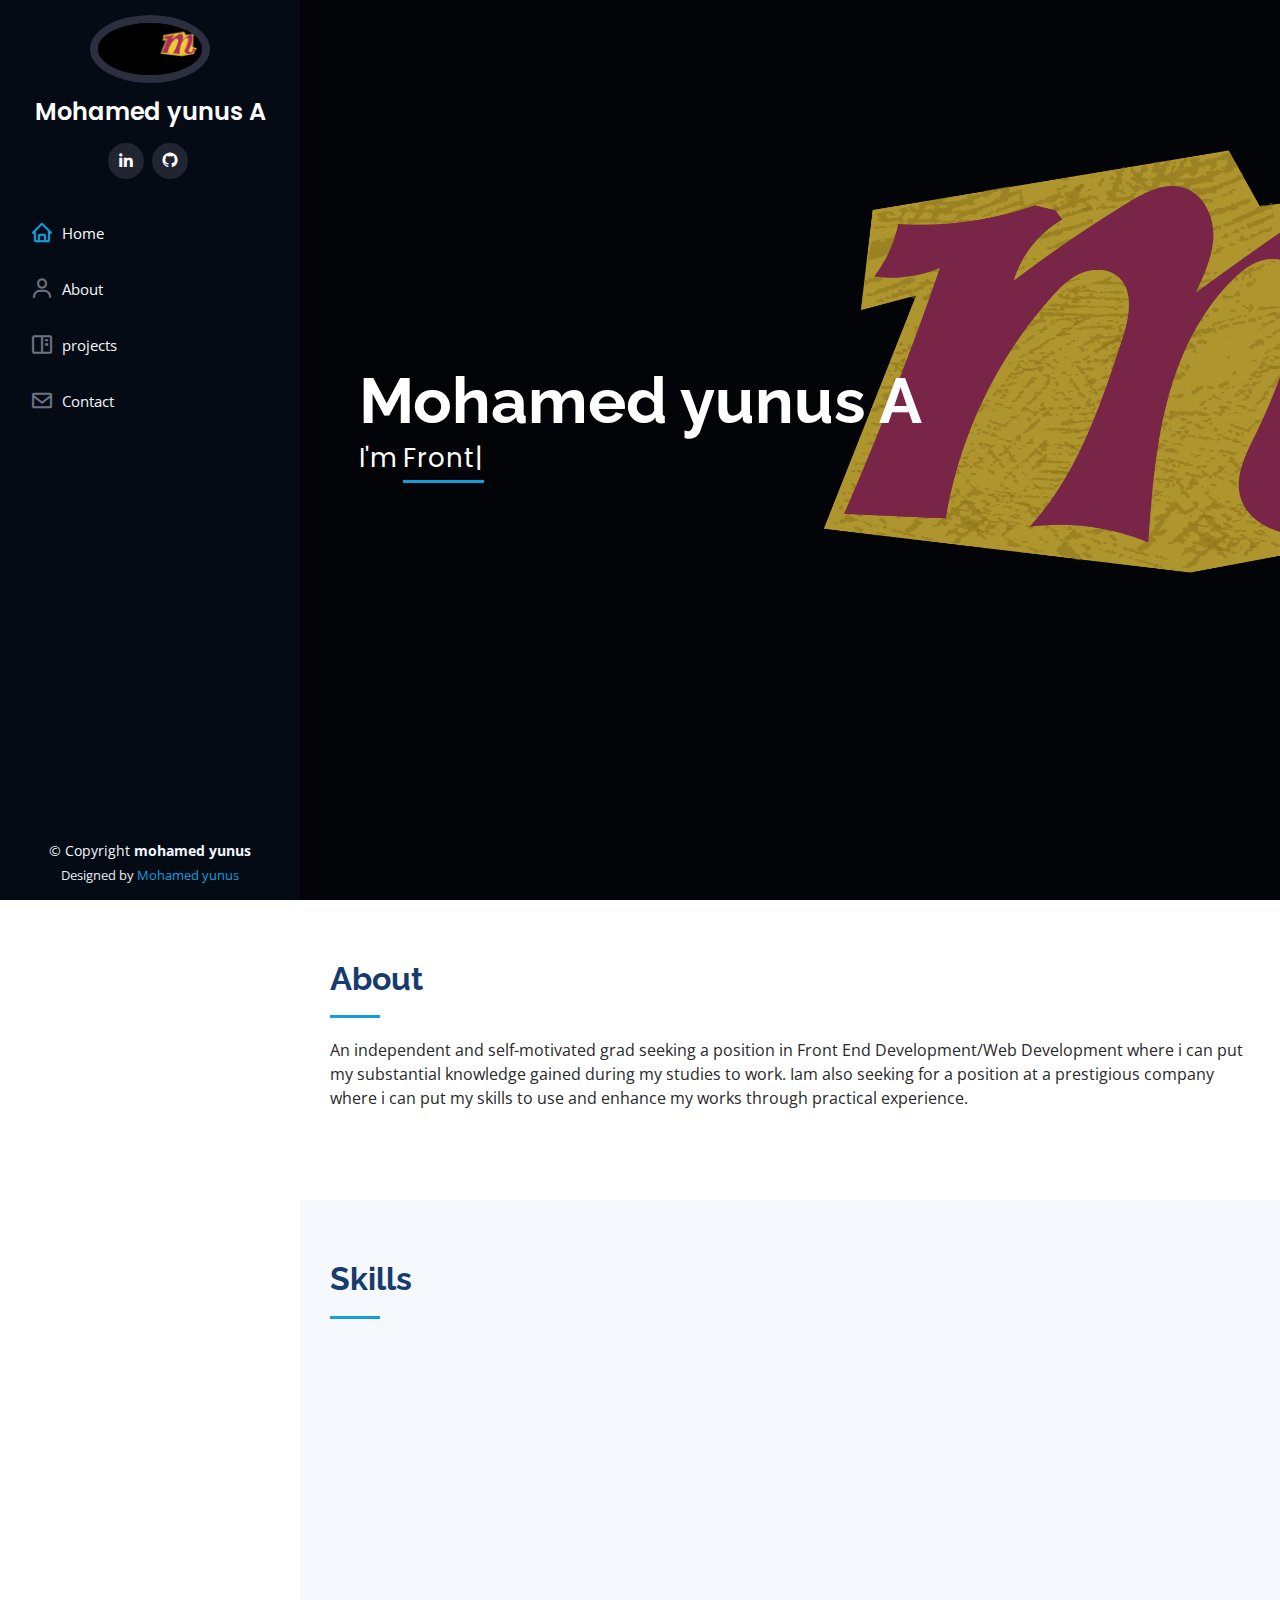
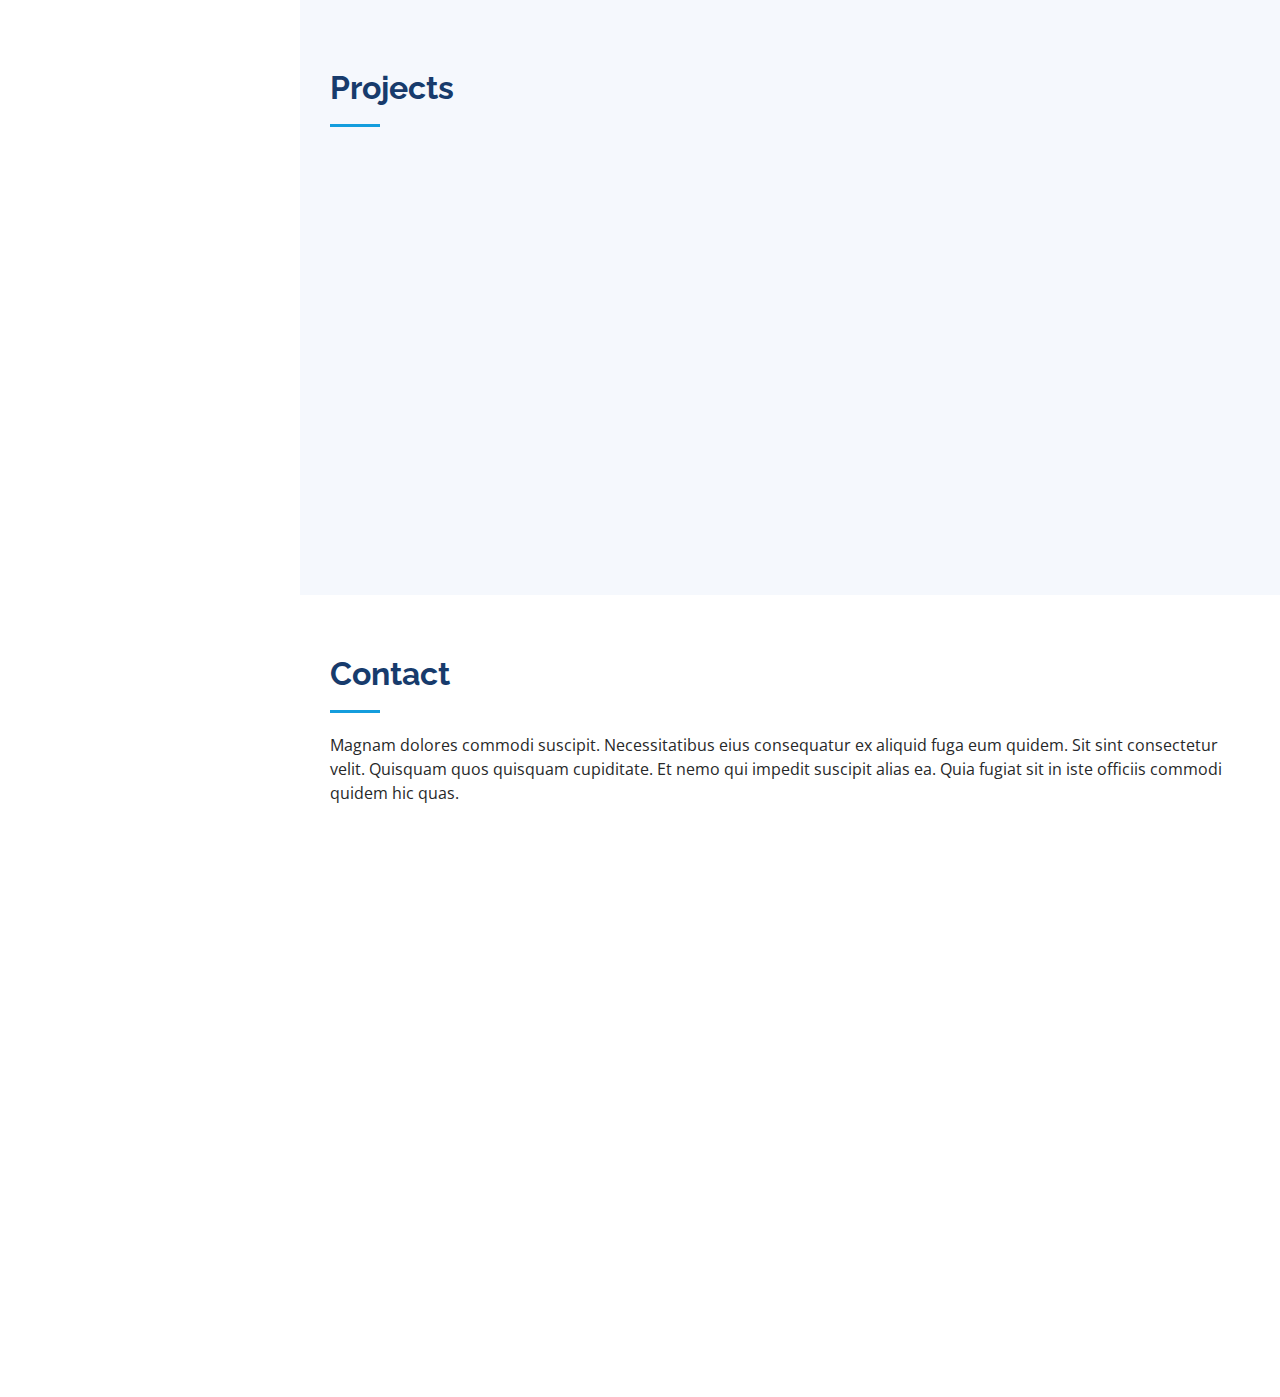
==== index.html @ 7b560d7b "First Commit" ====
<!DOCTYPE html>
<html lang="en">

<head>
  <meta charset="utf-8">
  <meta content="width=device-width, initial-scale=1.0" name="viewport">

  <title>my portfolio</title>
  <meta content="" name="description">
  <meta content="" name="keywords">

  <!-- Favicons -->
  <link href="assets/img/favicon.png" rel="icon">
  <link href="assets/img/apple-touch-icon.png" rel="apple-touch-icon">

  <!-- Google Fonts -->
  <link href="https://fonts.googleapis.com/css?family=Open+Sans:300,300i,400,400i,600,600i,700,700i|Raleway:300,300i,400,400i,500,500i,600,600i,700,700i|Poppins:300,300i,400,400i,500,500i,600,600i,700,700i" rel="stylesheet">

  <!-- Vendor CSS Files -->
  <link href="assets/vendor/aos/aos.css" rel="stylesheet">
  <link href="assets/vendor/bootstrap/css/bootstrap.min.css" rel="stylesheet">
  <link href="assets/vendor/bootstrap-icons/bootstrap-icons.css" rel="stylesheet">
  <link href="assets/vendor/boxicons/css/boxicons.min.css" rel="stylesheet">
  <link href="assets/vendor/glightbox/css/glightbox.min.css" rel="stylesheet">
  <link href="assets/vendor/swiper/swiper-bundle.min.css" rel="stylesheet">
  <link rel="stylesheet" href="https://cdnjs.cloudflare.com/ajax/libs/font-awesome/4.7.0/css/font-awesome.min.css">

  <!-- Template Main CSS File -->
  <link href="assets/css/style.css" rel="stylesheet">

  <!-- =======================================================
  * Template Name: iPortfolio
  * Updated: May 30 2023 with Bootstrap v5.3.0
  * Template URL: https://bootstrapmade.com/iportfolio-bootstrap-portfolio-websites-template/
  * Author: BootstrapMade.com
  * License: https://bootstrapmade.com/license/
  ======================================================== -->
</head>

<body>

  <!-- ======= Mobile nav toggle button ======= -->
  <i class="bi bi-list mobile-nav-toggle d-xl-none"></i>

  <!-- ======= Header ======= -->
  <header id="header">
    <div class="d-flex flex-column">

      <div class="profile">
        <img src="assets/img/profile.png" alt="" class="img-fluid rounded-circle">
        <h1 class="text-light"><a href="index.html">Mohamed yunus A</a></h1>
        <div class="social-links mt-3 text-center">
          <!--<a href="#" class="fa-brands fa-github"><i class="fa-brands fa-github-alt"></i></a>-->
          <a href="https://www.linkedin.com/in/mohamed-yunus-a-9a596b268/" class="linkedin"><i class="bx bxl-linkedin"></i></a>
          <a href="https://github.com/mohamedyunus01" class="twitter"><i class="bx bxl-github"></i></a>
        </div>
      </div>

      <nav id="navbar" class="nav-menu navbar">
        <ul>
          <li><a href="#hero" class="nav-link scrollto active"><i class="bx bx-home"></i> <span>Home</span></a></li>
          <li><a href="#about" class="nav-link scrollto"><i class="bx bx-user"></i> <span>About</span></a></li>
          <!--<li><a href="#resume" class="nav-link scrollto"><i class="bx bx-file-blank"></i> <span>Resume</span></a></li>-->
          <li><a href="#portfolio" class="nav-link scrollto"><i class="bx bx-book-content"></i> <span>projects</span></a></li>
          <!--<li><a href="#services" class="nav-link scrollto"><i class="bx bx-server"></i> <span>Services</span></a></li>-->
          <li><a href="#contact" class="nav-link scrollto"><i class="bx bx-envelope"></i> <span>Contact</span></a></li>
        </ul>
      </nav><!-- .nav-menu -->
    </div>
  </header><!-- End Header -->

  <!-- ======= Hero Section ======= -->
  <section id="hero" class="d-flex flex-column justify-content-center align-items-center">
    <div class="hero-container" data-aos="fade-in">
      <h1>Mohamed yunus A</h1>
      <p>I'm <span class="typed" data-typed-items="Front End Developer,Web Developer"></span></p>
    </div>
  </section><!-- End Hero -->

  <main id="main">

    <!-- ======= About Section ======= -->
    <section id="about" class="about">
      <div class="container">

        <div class="section-title">
          <h2>About</h2>
          <p>An independent and self-motivated grad seeking a
            position in Front End Development/Web Development
            where i can put my substantial knowledge gained
            during my studies to work. Iam also seeking for a
            position at a prestigious company where i can put my
            skills to use and enhance my works through practical
            experience.
            </p>
            
    
          </div>
      </div>
    </section><!-- End About Section -->
    <!-- ======= Skills Section ======= -->
    <section id="skills" class="skills section-bg">
      <div class="container">

        <div class="section-title">
          <h2>Skills</h2>
          <!--<p>Magnam dolores commodi suscipit. Necessitatibus eius consequatur ex aliquid fuga eum quidem. Sit sint consectetur velit. Quisquam quos quisquam cupiditate. Et nemo qui impedit suscipit alias ea. Quia fugiat sit in iste officiis commodi quidem hic quas.</p>-->
        </div>

        <div class="row skills-content">

          <div class="col-lg-6" data-aos="fade-up">

            <div class="progress">
              <span class="skill">HTML <i class="val">90%</i></span>
              <div class="progress-bar-wrap">
                <div class="progress-bar" role="progressbar" aria-valuenow="100" aria-valuemin="0" aria-valuemax="100"></div>
              </div>
            </div>

            <div class="progress">
              <span class="skill">CSS <i class="val">90%</i></span>
              <div class="progress-bar-wrap">
                <div class="progress-bar" role="progressbar" aria-valuenow="90" aria-valuemin="0" aria-valuemax="100"></div>
              </div>
            </div>

            <div class="progress">
              <span class="skill">JavaScript <i class="val">75%</i></span>
              <div class="progress-bar-wrap">
                <div class="progress-bar" role="progressbar" aria-valuenow="75" aria-valuemin="0" aria-valuemax="100"></div>
              </div>
            </div>

          </div>

          <div class="col-lg-6" data-aos="fade-up" data-aos-delay="100">

            <div class="progress">
              <span class="skill">Bootstrap<i class="val">70%</i></span>
              <div class="progresshon-bar-wrap">
                <div class="progress-bar" role="progressbar" aria-valuenow="80" aria-valuemin="0" aria-valuemax="100"></div>
              </div>
            </div>
            <div class="progress">
              <span class="skill">Python(Django) <i class="val">55%</i></span>
              <div class="progress-bar-wrap">
                <div class="progress-bar" role="progressbar" aria-valuenow="80" aria-valuemin="0" aria-valuemax="100"></div>
              </div>
            </div>
            <div class="progress">
              <span class="skill">Firebase <i class="val">60%</i></span>
              <div class="progress-bar-wrap">
                <div class="progress-bar" role="progressbar" aria-valuenow="80" aria-valuemin="0" aria-valuemax="100"></div>
              </div>
            </div>



            

          </div>

        </div>

      </div>
    </section><!-- End Skills Section -->

    

    <!-- ======= Portfolio Section ======= -->
    <section id="portfolio" class="portfolio section-bg">
      <div class="container">

        <div class="section-title">
          <h2>Projects</h2>
          <!--<p>Magnam dolores commodi suscipit. Necessitatibus eius consequatur ex aliquid fuga eum quidem. Sit sint consectetur velit. Quisquam quos quisquam cupiditate. Et nemo qui impedit suscipit alias ea. Quia fugiat sit in iste officiis commodi quidem hic quas.</p>-->
        </div>

        <div class="row" data-aos="fade-up">
          <div class="col-lg-12 d-flex justify-content-center">
            <ul id="portfolio-flters">
              <li data-filter="*" class="filter-active">All</li>
              <li data-filter=".filter-app">web</li>
              <li data-filter=".filter-card">Card</li>
              <!--<li data-filter=".filter-web">Web</li>-->
            </ul>
          </div>
        </div>

        <div class="row portfolio-container" data-aos="fade-up" data-aos-delay="100">

          <div class="col-lg-4 col-md-6 portfolio-item filter-app">
            <div class="portfolio-wrap">
              <img src="assets/img/portfolio/portfolio-1.png" class="img-fluid" alt="">
              <div class="portfolio-links">
                <a href="assets/img/portfolio/portfolio-1.jpg" data-gallery="portfolioGallery" class="portfolio-lightbox" title="App 1"><i class="bx bx-plus"></i></a>
                <a href="https://github.com/mohamedyunus01/health-care-system" title="More Details"><i class="bx bx-link"></i></a>
              </div>
            </div>
          </div>

          <div class="col-lg-4 col-md-6 portfolio-item filter-web">
            <div class="portfolio-wrap">
              <img src="assets/img/portfolio/Red World Art Day (Banner (Landscape)).png" class="img-fluid" alt="">
              <div class="portfolio-links">
                <a href="assets/img/portfolio/portfolio-2.jpg" data-gallery="portfolioGallery" class="portfolio-lightbox" title="Web 3"><i class="bx bx-plus"></i></a>
                <a href="https://github.com/mohamedyunus01/workouts-using-map-api" title="More Details"><i class="bx bx-link"></i></a>
              </div>
            </div>
          </div>

          <div class="col-lg-4 col-md-6 portfolio-item filter-app">
            <div class="portfolio-wrap">
              <img src="assets/img/portfolio/portfolio-3.png" class="img-fluid" alt="">
              <div class="portfolio-links">
                <a href="assets/img/portfolio/portfolio-3.jpg" data-gallery="portfolioGallery" class="portfolio-lightbox" title="App 2"><i class="bx bx-plus"></i></a>
                <a href="https://github.com/mohamedyunus01/labour-and-employment-management-system" title="More Details"><i class="bx bx-link"></i></a>
              </div>
            </div>
          </div>

          <div class="col-lg-4 col-md-6 portfolio-item filter-card">
            <div class="portfolio-wrap">
              <img src="assets/img/portfolio/Brown White Modern Shopping Banner.png" class="img-fluid" alt="">
              <div class="portfolio-links">
                <a href="assets/img/portfolio/Brown White Modern Shopping Banner.png" data-gallery="portfolioGallery" class="portfolio-lightbox" title="Card 2"><i class="bx bx-plus"></i></a>
                <a href="https://github.com/mohamedyunus01/shopkart" title="More Details"><i class="bx bx-link"></i></a>
              </div>
            </div>
          </div>

          <div class="col-lg-4 col-md-6 portfolio-item filter-web">
            <div class="portfolio-wrap">
              <img src="assets/img/portfolio/portfolio-5.png" class="img-fluid" alt="">
              <div class="portfolio-links">
                <a href="assets/img/portfolio/portfolio-5.png" data-gallery="portfolioGallery" class="portfolio-lightbox" title="Web 2"><i class="bx bx-plus"></i></a>
                <a href="https://github.com/mohamedyunus01/weather-application" title="More Details"><i class="bx bx-link"></i></a>
              </div>
            </div>
          </div>

          <div class="col-lg-4 col-md-6 portfolio-item filter-app">
            <div class="portfolio-wrap">
              <img src="assets/img/portfolio/yellow simple man fashion  (Banner (Landscape)).png" class="img-fluid" alt="">
              <div class="portfolio-links">
                <a href="assets/img/portfolio/yellow simple man fashion  (Banner (Landscape)).png" data-gallery="portfolioGallery" class="portfolio-lightbox" title="App 3"><i class="bx bx-plus"></i></a>
                <a href="https://github.com/mohamedyunus01/shopkart" title="More Details"><i class="bx bx-link"></i></a>
              </div>
            </div>
          </div>

          <!--<div class="col-lg-4 col-md-6 portfolio-item filter-card">
            <div class="portfolio-wrap">
              <img src="assets/img/portfolio/portfolio-7.jpg" class="img-fluid" alt="">
              <div class="portfolio-links">
                <a href="assets/img/portfolio/portfolio-7.jpg" data-gallery="portfolioGallery" class="portfolio-lightbox" title="Card 1"><i class="bx bx-plus"></i></a>
                <a href="portfolio-details.html" title="More Details"><i class="bx bx-link"></i></a>
              </div>
            </div>
          </div>

          <div class="col-lg-4 col-md-6 portfolio-item filter-card">
            <div class="portfolio-wrap">
              <img src="assets/img/portfolio/portfolio-8.jpg" class="img-fluid" alt="">
              <div class="portfolio-links">
                <a href="assets/img/portfolio/portfolio-8.jpg" data-gallery="portfolioGallery" class="portfolio-lightbox" title="Card 3"><i class="bx bx-plus"></i></a>
                <a href="portfolio-details.html" title="More Details"><i class="bx bx-link"></i></a>
              </div>
            </div>
          </div>

          <div class="col-lg-4 col-md-6 portfolio-item filter-web">
            <div class="portfolio-wrap">
              <img src="assets/img/portfolio/portfolio-9.jpg" class="img-fluid" alt="">
              <div class="portfolio-links">
                <a href="assets/img/portfolio/portfolio-9.jpg" data-gallery="portfolioGallery" class="portfolio-lightbox" title="Web 3"><i class="bx bx-plus"></i></a>
                <a href="portfolio-details.html" title="More Details"><i class="bx bx-link"></i></a>
              </div>
            </div>
          </div>

        </div>

      </div>-->
    </section><!-- End Portfolio Section -->

   

    

           

    <!-- ======= Contact Section ======= -->
    <section id="contact" class="contact">
      <div class="container">

        <div class="section-title">
          <h2>Contact</h2>
          <p>Magnam dolores commodi suscipit. Necessitatibus eius consequatur ex aliquid fuga eum quidem. Sit sint consectetur velit. Quisquam quos quisquam cupiditate. Et nemo qui impedit suscipit alias ea. Quia fugiat sit in iste officiis commodi quidem hic quas.</p>
        </div>

        <div class="row" data-aos="fade-in">

          <div class="col-lg-5 d-flex align-items-stretch">
            <div class="info">
              <div class="address">
                <i class="bi bi-geo-alt"></i>
                <h4>Location:</h4>
                <p>16/1, Bharathipuram,6th street, thiruverumbur, trichy 14</p>
              </div>

              <div class="email">
                <i class="bi bi-envelope"></i>
                <h4>Email:</h4>
                <p>mohamedyunus0017@gmail.com</p>
              </div>

              <div class="phone">
                <i class="bi bi-phone"></i>
                <h4>Call:</h4>
                <p>+91 7598766412</p>
              </div>

              <!--<iframe src="https://www.google.com/maps/embed?pb=!1m14!1m8!1m3!1d12097.433213460943!2d-74.0062269!3d40.7101282!3m2!1i1024!2i768!4f13.1!3m3!1m2!1s0x0%3A0xb89d1fe6bc499443!2sDowntown+Conference+Center!5e0!3m2!1smk!2sbg!4v1539943755621" frameborder="0" style="border:0; width: 100%; height: 290px;" allowfullscreen></iframe>-->
            </div>

          </div>

          <div class="col-lg-7 mt-5 mt-lg-0 d-flex align-items-stretch">
            <form action="mailto:mohamedyunus0017@gmail.com" method="post" >
              <div class="row">
                <div class="form-group col-md-6">
                  <label for="name">Your Name</label>
                  <input type="text" name="name" class="form-control" id="name" required>
                </div>
                <div class="form-group col-md-6">
                  <label for="name">Your Email</label>
                  <input type="email" class="form-control" name="email" id="email" required>
                </div>
              </div>
              <div class="form-group">
                <label for="name">Subject</label>
                <input type="text" class="form-control" name="subject" id="subject" required>
              </div>
              <div class="form-group">
                <label for="name">Message</label>
                <textarea class="form-control" name="message" rows="10" required></textarea>
              </div>
              <!--<div class="my-3">
                <div class="loading">Loading</div>
                <div class="error-message"></div>
                <div class="sent-message">Your message has been sent. Thank you!</div>
              </div>-->
              <div class="text-center"><button type="submit">Send Message</button></div>
            </form>
          </div>

        </div>

      </div>
    </section><!-- End Contact Section -->

  </main><!-- End #main -->

  <!-- ======= Footer ======= -->
  <footer id="footer">
    <div class="container">
      <div class="copyright">
        &copy; Copyright <strong><span>mohamed yunus</span></strong>
      </div>
      <div class="credits">
        <!-- All the links in the footer should remain intact. -->
        <!-- You can delete the links only if you purchased the pro version. -->
        <!-- Licensing information: https://bootstrapmade.com/license/ -->
        <!-- Purchase the pro version with working PHP/AJAX contact form: https://bootstrapmade.com/iportfolio-bootstrap-portfolio-websites-template/ -->
        Designed by <a href="">Mohamed yunus </a>
      </div>
    </div>
  </footer><!-- End  Footer -->

  <a href="#" class="back-to-top d-flex align-items-center justify-content-center"><i class="bi bi-arrow-up-short"></i></a>

  <!-- Vendor JS Files -->
  <script src="assets/vendor/purecounter/purecounter_vanilla.js"></script>
  <script src="assets/vendor/aos/aos.js"></script>
  <script src="assets/vendor/bootstrap/js/bootstrap.bundle.min.js"></script>
  <script src="assets/vendor/glightbox/js/glightbox.min.js"></script>
  <script src="assets/vendor/isotope-layout/isotope.pkgd.min.js"></script>
  <script src="assets/vendor/swiper/swiper-bundle.min.js"></script>
  <script src="assets/vendor/typed.js/typed.umd.js"></script>
  <script src="assets/vendor/waypoints/noframework.waypoints.js"></script>
  <script src="assets/vendor/php-email-form/validate.js"></script>

  <!-- Template Main JS File -->
  <script src="assets/js/main.js"></script>

</body>

</html>
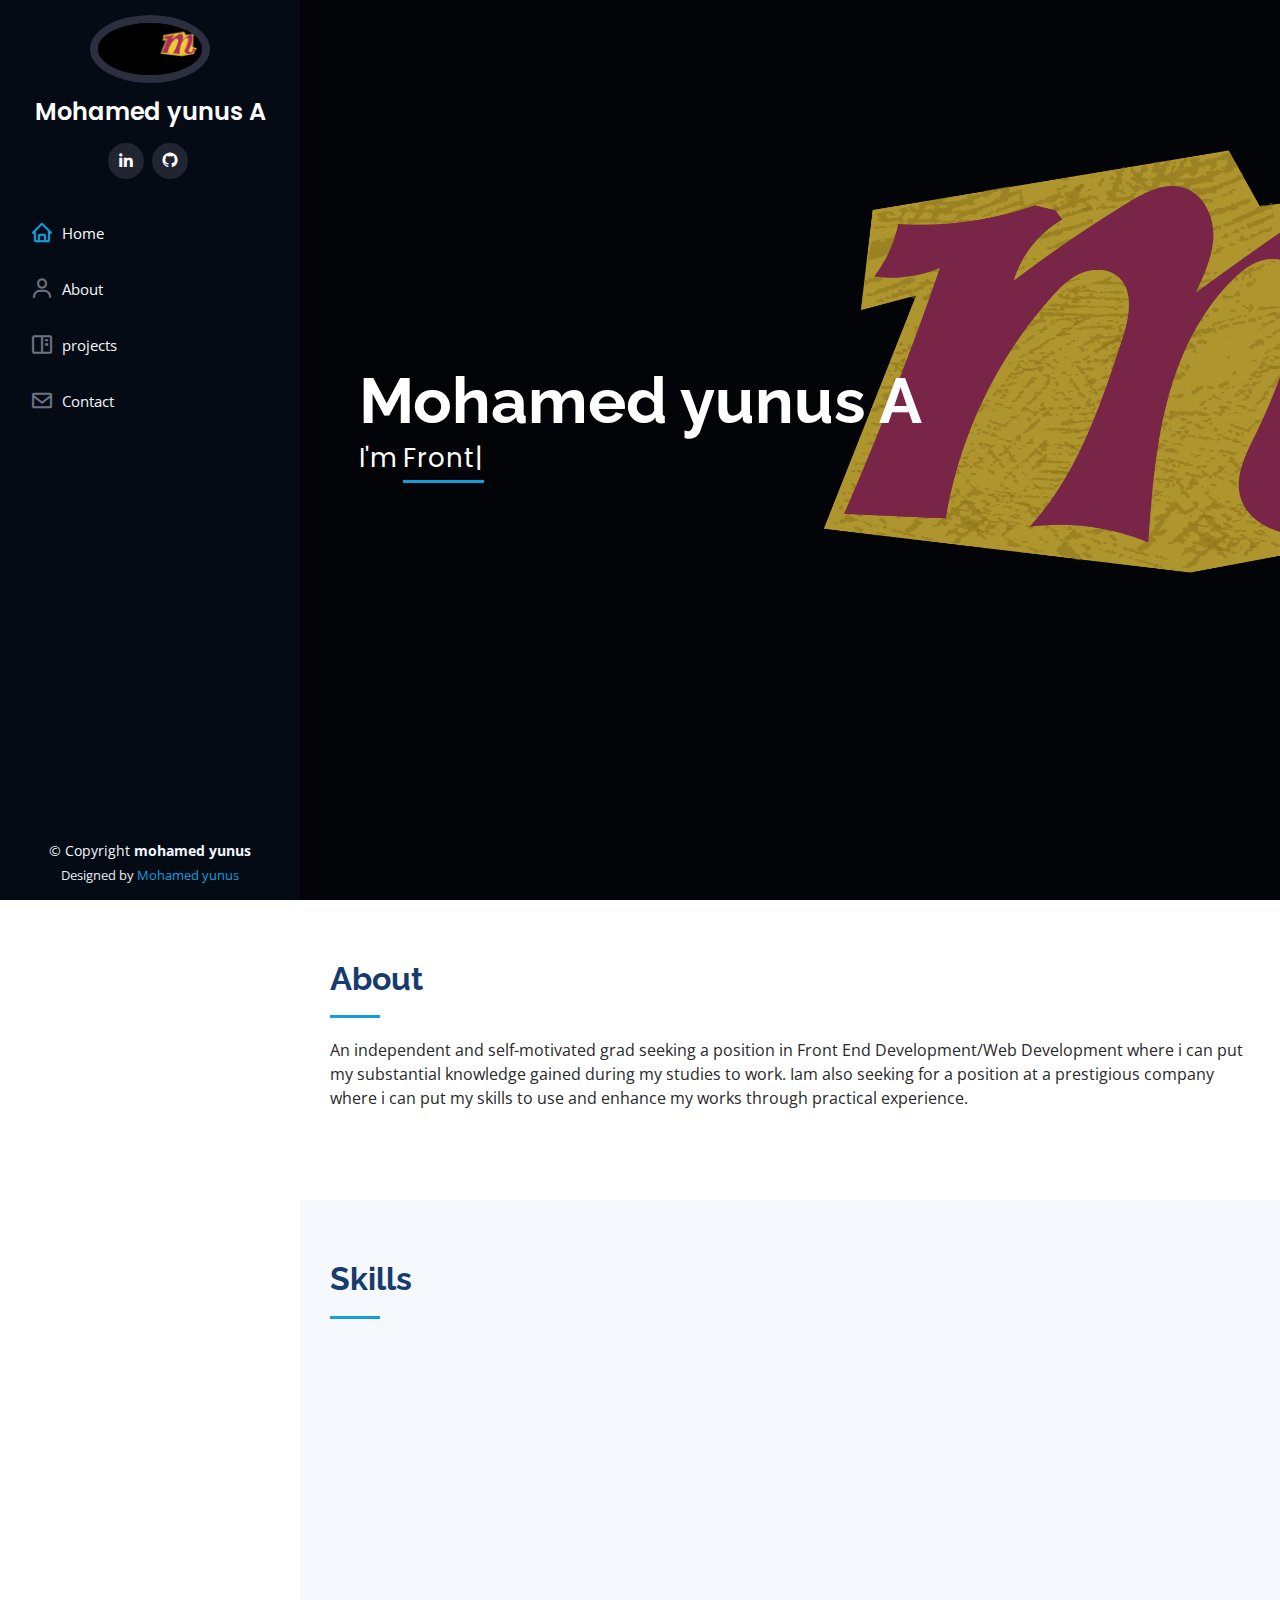
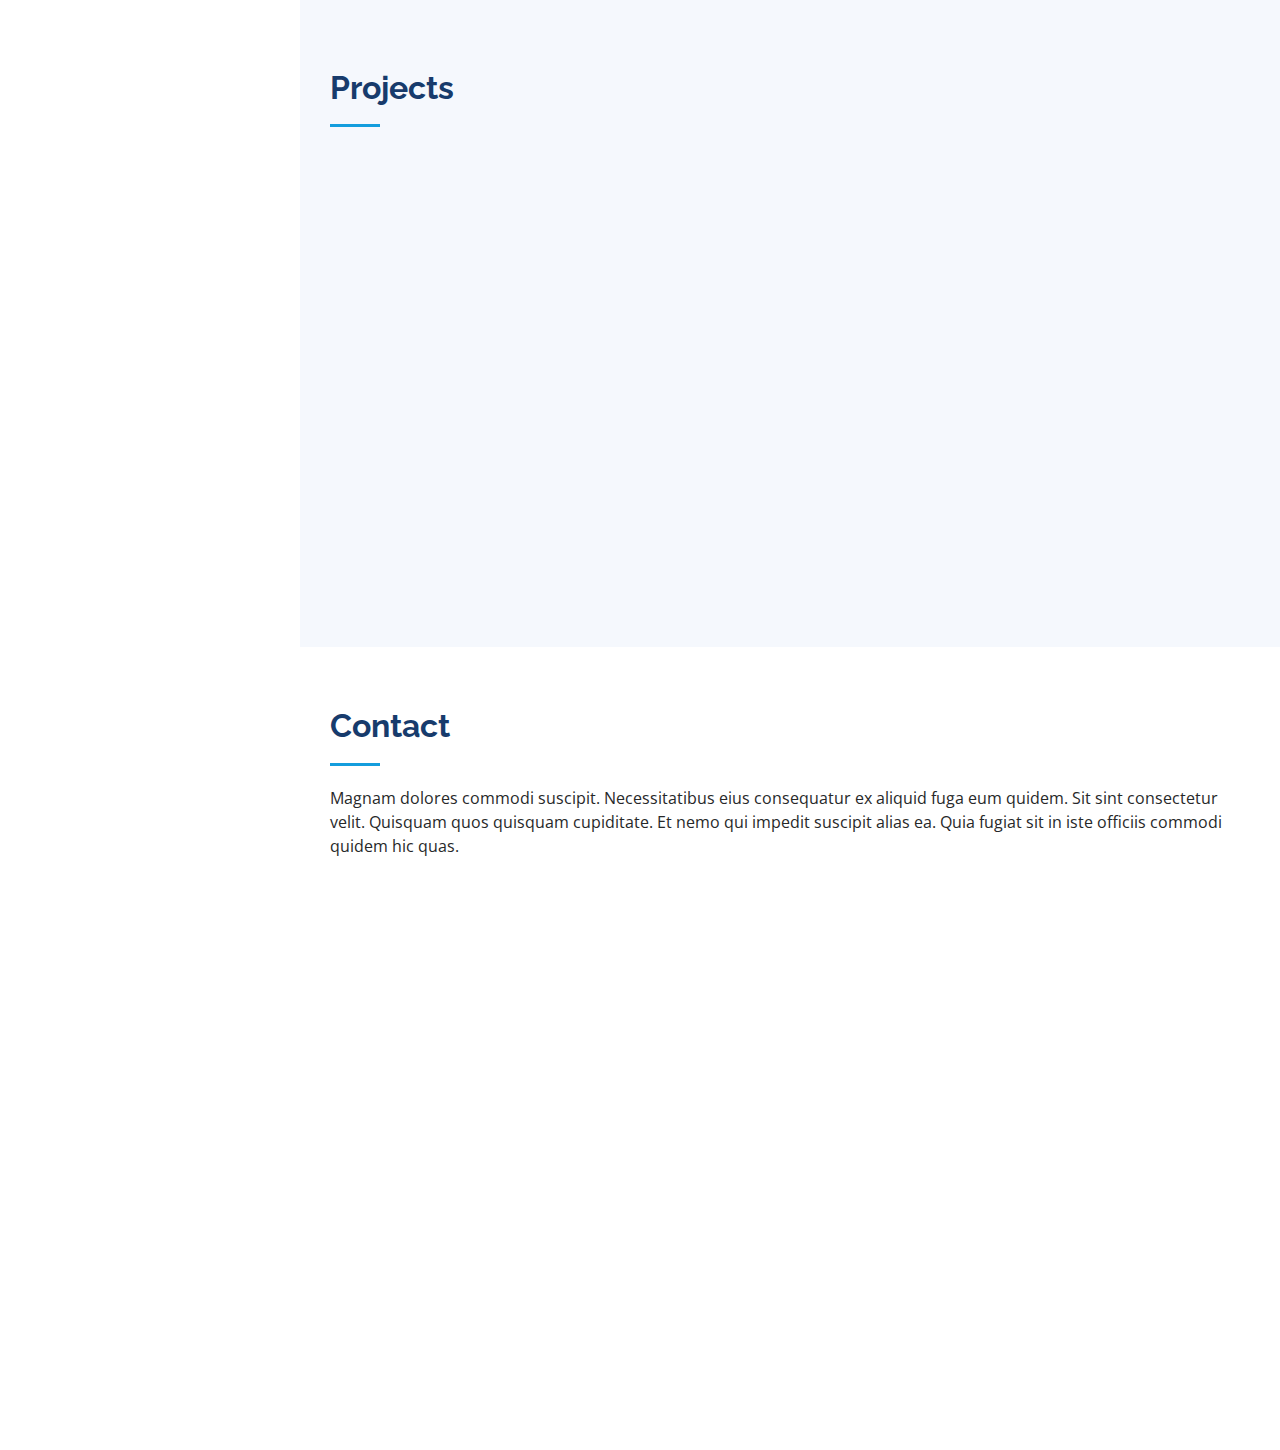
==== commit 8409e39a: "First Commit" ====
--- a/index.html
+++ b/index.html
@@ -245,7 +245,7 @@
               <img src="assets/img/portfolio/yellow simple man fashion  (Banner (Landscape)).png" class="img-fluid" alt="">
               <div class="portfolio-links">
                 <a href="assets/img/portfolio/yellow simple man fashion  (Banner (Landscape)).png" data-gallery="portfolioGallery" class="portfolio-lightbox" title="App 3"><i class="bx bx-plus"></i></a>
-                <a href="https://github.com/mohamedyunus01/shopkart" title="More Details"><i class="bx bx-link"></i></a>
+                <a href="https://github.com/mohamedyunus01/Traffic_volume_estimation-main" title="More Details"><i class="bx bx-link"></i></a>
               </div>
             </div>
           </div>
